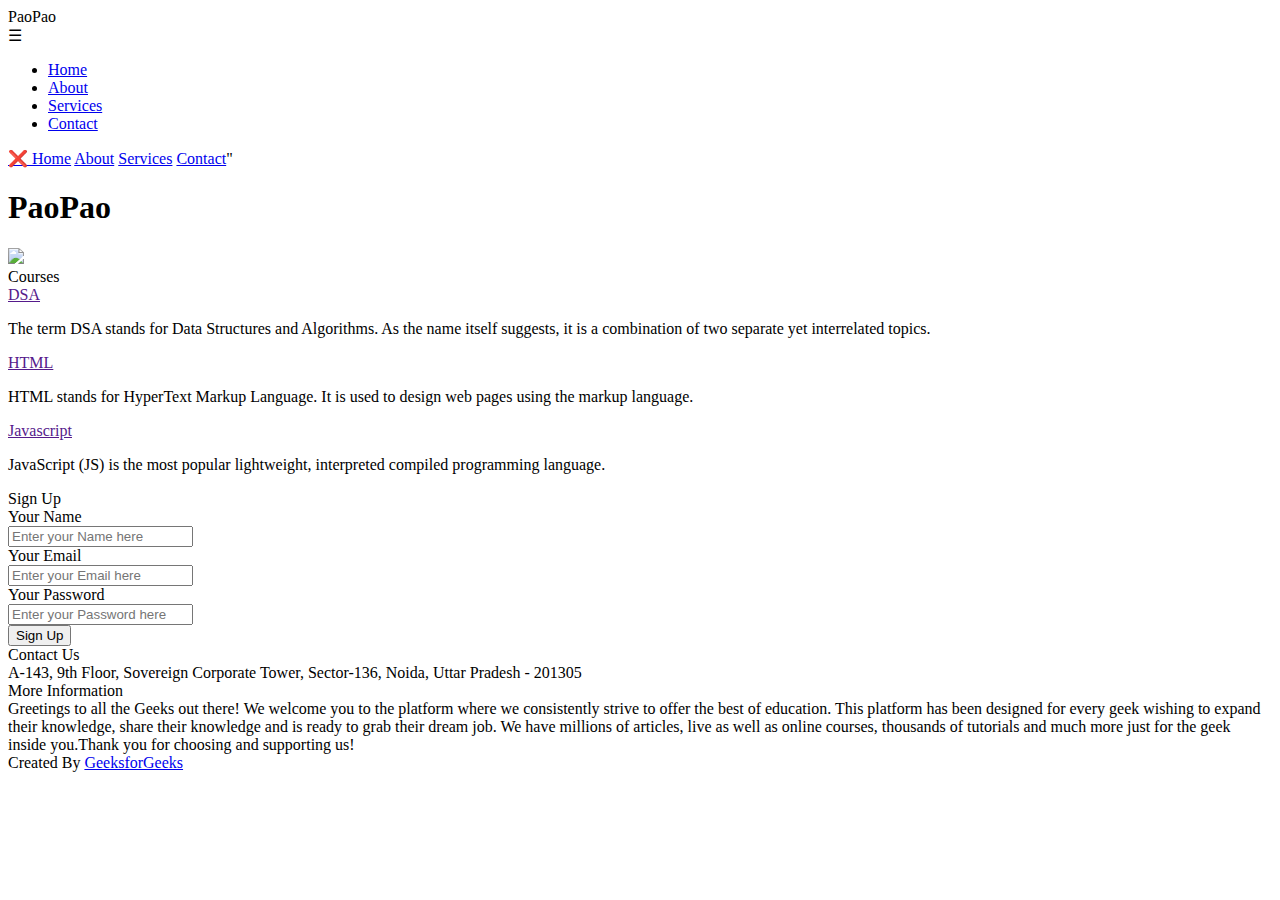
==== Hamburger/index.html @ 635701e7 "added new project" ====
<!DOCTYPE html>
<html lang="en">

<head>
    <meta charset="UTF-8">
    <meta http-equiv="X-UA-Compatible" content="IE=edge">
    <meta name="viewport" content=
        "width=device-width, initial-scale=1.0">
    <link rel="stylesheet" href="index.css">
    <title>PaoPao</title>
</head>

<body>
    <nav>
        <div class="heading">PaoPao</div>
        <span class="sideMenuButton" 
            onclick="openNavbar()">
            &#9776
        </span>

        <div class="navbar">
            <ul>
                <li><a href="#Home">Home</a></li>
                <li><a href="#">About</a></li>
                <li><a href="#">Services</a></li>
                <li><a href="#">Contact</a></li>
            </ul>
        </div>
    </nav>

    <!-- Side navigation bar for 
        responsive website -->
    <div class="sideNavigationBar" 
        id="sideNavigationBar">
        <a href="#" class="closeButton" 
            onclick="closeNavbar()">
            &#x274C
        </a>
        <a href="#">Home</a>
        <a href="#">About</a>
        <a href="#">Services</a>
        <a href="#">Contact</a>"
    </div>

    <!-- Content -->
    <div class="line" id="Home">
        <div class="side1">
            <h1>PaoPao</h1>
        </div>
        <div class="side2">
            <img src=
"cat.JFIF"
                width="500">
        </div>
    </div>

    <section class="about" id="My Projects">
        <div class="content">
            <div class="title">
                <span>Courses</span>
            </div>
            <div class="boxes">
                <div class="box">
                    <div class="topic">
                        <a href="" target="_blank">
                            DSA
                        </a>
                    </div>
                    <p>
                        The term DSA stands for Data 
                        Structures and Algorithms. As 
                        the name itself suggests, it 
                        is a combination of two 
                        separate yet interrelated 
                        topics.
                    </p>
                </div>
                <div class="box">

                    <div class="topic">
                        <a href="" target="_blank">
                            HTML
                        </a>
                    </div>
                    <p>
                        HTML stands for HyperText 
                        Markup Language. It is used 
                        to design web pages using 
                        the markup language.
                    </p>
                </div>

                <div class="box">
                    <div class="topic">
                        <a href="" target="_blank">
                            Javascript
                        </a>
                    </div>
                    <p>
                        JavaScript (JS) is the most 
                        popular lightweight, interpreted 
                        compiled programming language.
                    </p>
                </div>
            </div>
        </div>
    </section>

    <section class="contact" id="contact">
        <div class="content">
            <div class="title"><span>Sign Up</span></div>
            <div class="contactMenu">
                <div class="input1">
                    <div class="label1">Your Name</div>
                    <div class="input2">
                        <input type="text" 
                            placeholder="Enter your Name here">
                    </div>
                    <div class="label1">
                        <label>Your Email</label>
                    </div>
                    <div class="input2">
                        <input type="text" 
                            placeholder="Enter your Email here">
                    </div>
                    <div class="label1">
                        <label>Your Password</label>
                    </div>
                    <div class="input2">
                        <input type="text" 
                            placeholder="Enter your Password here">
                    </div>
                    <div class="button">
                        <button>Sign Up</button>
                    </div>
                </div>
                <div class="input3">
                    <div class="rightside1">
                        <div class="title1">
                            <span>
                                Contact Us
                            </span>
                        </div>
                        <div class="content1">
                            A-143, 9th Floor, Sovereign 
                            Corporate Tower, Sector-136, 
                            Noida, Uttar Pradesh - 201305
                        </div>
                        <div class="title1">
                            <span>More Information</span>
                        </div>
                        <div class="content1">
                            Greetings to all the Geeks out there!
                            We welcome you to the platform where we
                            consistently strive to offer the best 
                            of education. This platform has been 
                            designed for every geek wishing to 
                            expand their knowledge, share their 
                            knowledge and is ready to grab their 
                            dream job. We have millions of articles,
                            live as well as online courses, thousands 
                            of tutorials and much more just for the 
                            geek inside you.Thank you for choosing 
                            and supporting us!
                        </div>
                    </div>
                </div>
            </div>
        </div>
    </section>
    <!-- Footer section -->
    <footer>
        <div class="footer">
            <span>
                Created By
                <a href="https://www.geeksforgeeks.org/" 
                    target="_blank">
                    GeeksforGeeks
                </a>
            </span>
        </div>
    </footer>
    <script src="index.js"></script>
</body>

</html>
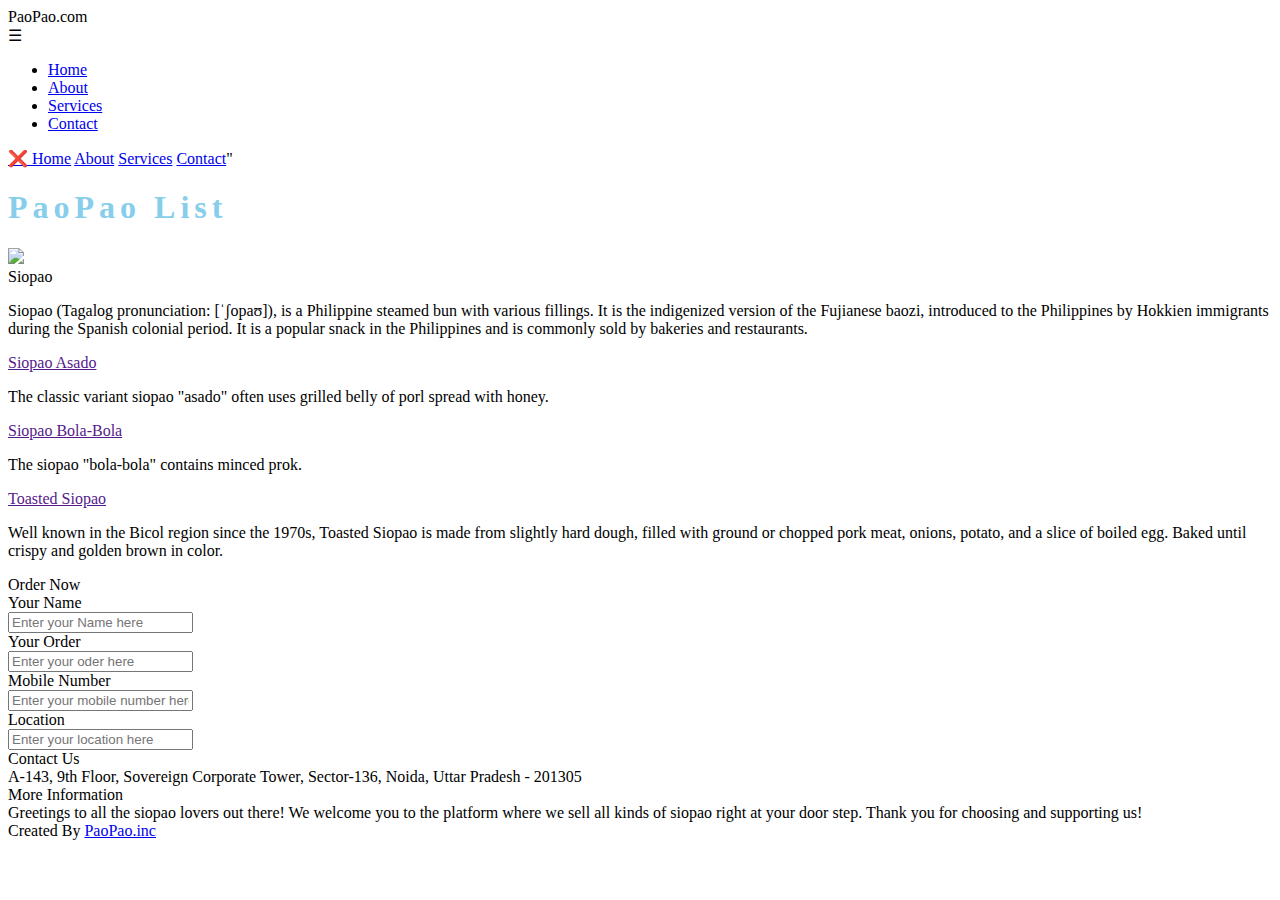
==== commit bd776aa7: "added new features" ====
--- a/Hamburger/index.html
+++ b/Hamburger/index.html
@@ -7,12 +7,24 @@
     <meta name="viewport" content=
         "width=device-width, initial-scale=1.0">
     <link rel="stylesheet" href="index.css">
-    <title>PaoPao</title>
+    <title>PaoPao.com</title>
+<style>
+h1 {
+    color:skyblue;
+    font-family:Arial, Helvetica, sans-serif;
+    font-size: 50;
+}
+        body {font-family: "Times New Roman", Georgia, Serif;}
+        h1, h2, h3, h4, h5, h6 {
+          font-family: "Playfair Display";
+          letter-spacing: 5px;
+        }
+</style>
 </head>
 
 <body>
     <nav>
-        <div class="heading">PaoPao</div>
+        <div class="heading">PaoPao.com</div>
         <span class="sideMenuButton" 
             onclick="openNavbar()">
             &#9776
@@ -28,8 +40,6 @@
         </div>
     </nav>
 
-    <!-- Side navigation bar for 
-        responsive website -->
     <div class="sideNavigationBar" 
         id="sideNavigationBar">
         <a href="#" class="closeButton" 
@@ -45,7 +55,7 @@
     <!-- Content -->
     <div class="line" id="Home">
         <div class="side1">
-            <h1>PaoPao</h1>
+            <h1>PaoPao List</h1>
         </div>
         <div class="side2">
             <img src=
@@ -57,49 +67,42 @@
     <section class="about" id="My Projects">
         <div class="content">
             <div class="title">
-                <span>Courses</span>
+                <span>Siopao</span>
+                <p>
+                    Siopao (Tagalog pronunciation: [ˈʃopaʊ]), is a Philippine steamed bun with various fillings. It is the indigenized version of the Fujianese baozi, introduced to the Philippines by Hokkien immigrants during the Spanish colonial period. It is a popular snack in the Philippines and is commonly sold by bakeries and restaurants. 
+                </p>
             </div>
             <div class="boxes">
                 <div class="box">
                     <div class="topic">
                         <a href="" target="_blank">
-                            DSA
+                            Siopao Asado
                         </a>
                     </div>
                     <p>
-                        The term DSA stands for Data 
-                        Structures and Algorithms. As 
-                        the name itself suggests, it 
-                        is a combination of two 
-                        separate yet interrelated 
-                        topics.
+                        The classic variant siopao "asado" often uses grilled belly of porl spread with honey.
                     </p>
                 </div>
                 <div class="box">
 
                     <div class="topic">
                         <a href="" target="_blank">
-                            HTML
+                            Siopao Bola-Bola
                         </a>
                     </div>
                     <p>
-                        HTML stands for HyperText 
-                        Markup Language. It is used 
-                        to design web pages using 
-                        the markup language.
+                        The siopao "bola-bola" contains minced prok.
                     </p>
                 </div>
 
                 <div class="box">
                     <div class="topic">
                         <a href="" target="_blank">
-                            Javascript
+                            Toasted Siopao
                         </a>
                     </div>
                     <p>
-                        JavaScript (JS) is the most 
-                        popular lightweight, interpreted 
-                        compiled programming language.
+                        Well known in the Bicol region since the 1970s, Toasted Siopao is made from slightly hard dough, filled with ground or chopped pork meat, onions, potato, and a slice of boiled egg. Baked until crispy and golden brown in color.
                     </p>
                 </div>
             </div>
@@ -108,7 +111,7 @@
 
     <section class="contact" id="contact">
         <div class="content">
-            <div class="title"><span>Sign Up</span></div>
+            <div class="title"><span>Order Now</span></div>
             <div class="contactMenu">
                 <div class="input1">
                     <div class="label1">Your Name</div>
@@ -117,21 +120,25 @@
                             placeholder="Enter your Name here">
                     </div>
                     <div class="label1">
-                        <label>Your Email</label>
+                        <label>Your Order</label>
                     </div>
                     <div class="input2">
                         <input type="text" 
-                            placeholder="Enter your Email here">
+                            placeholder="Enter your oder here">
                     </div>
                     <div class="label1">
-                        <label>Your Password</label>
+                        <label>Mobile Number</label>
                     </div>
                     <div class="input2">
                         <input type="text" 
-                            placeholder="Enter your Password here">
+                            placeholder="Enter your mobile number here">
                     </div>
-                    <div class="button">
-                        <button>Sign Up</button>
+                    <div class="label1">
+                        <label>Location</label>
+                    </div>
+                    <div>
+                        <input type="text"
+                            placeholder="Enter your location here">
                     </div>
                 </div>
                 <div class="input3">
@@ -150,18 +157,10 @@
                             <span>More Information</span>
                         </div>
                         <div class="content1">
-                            Greetings to all the Geeks out there!
+                            Greetings to all the siopao lovers out there!
                             We welcome you to the platform where we
-                            consistently strive to offer the best 
-                            of education. This platform has been 
-                            designed for every geek wishing to 
-                            expand their knowledge, share their 
-                            knowledge and is ready to grab their 
-                            dream job. We have millions of articles,
-                            live as well as online courses, thousands 
-                            of tutorials and much more just for the 
-                            geek inside you.Thank you for choosing 
-                            and supporting us!
+                            sell all kinds of siopao right at your door step. 
+                            Thank you for choosing and supporting us!
                         </div>
                     </div>
                 </div>
@@ -173,9 +172,9 @@
         <div class="footer">
             <span>
                 Created By
-                <a href="https://www.geeksforgeeks.org/" 
+                <a href="https://www.paopao.org/" 
                     target="_blank">
-                    GeeksforGeeks
+                    PaoPao.inc
                 </a>
             </span>
         </div>
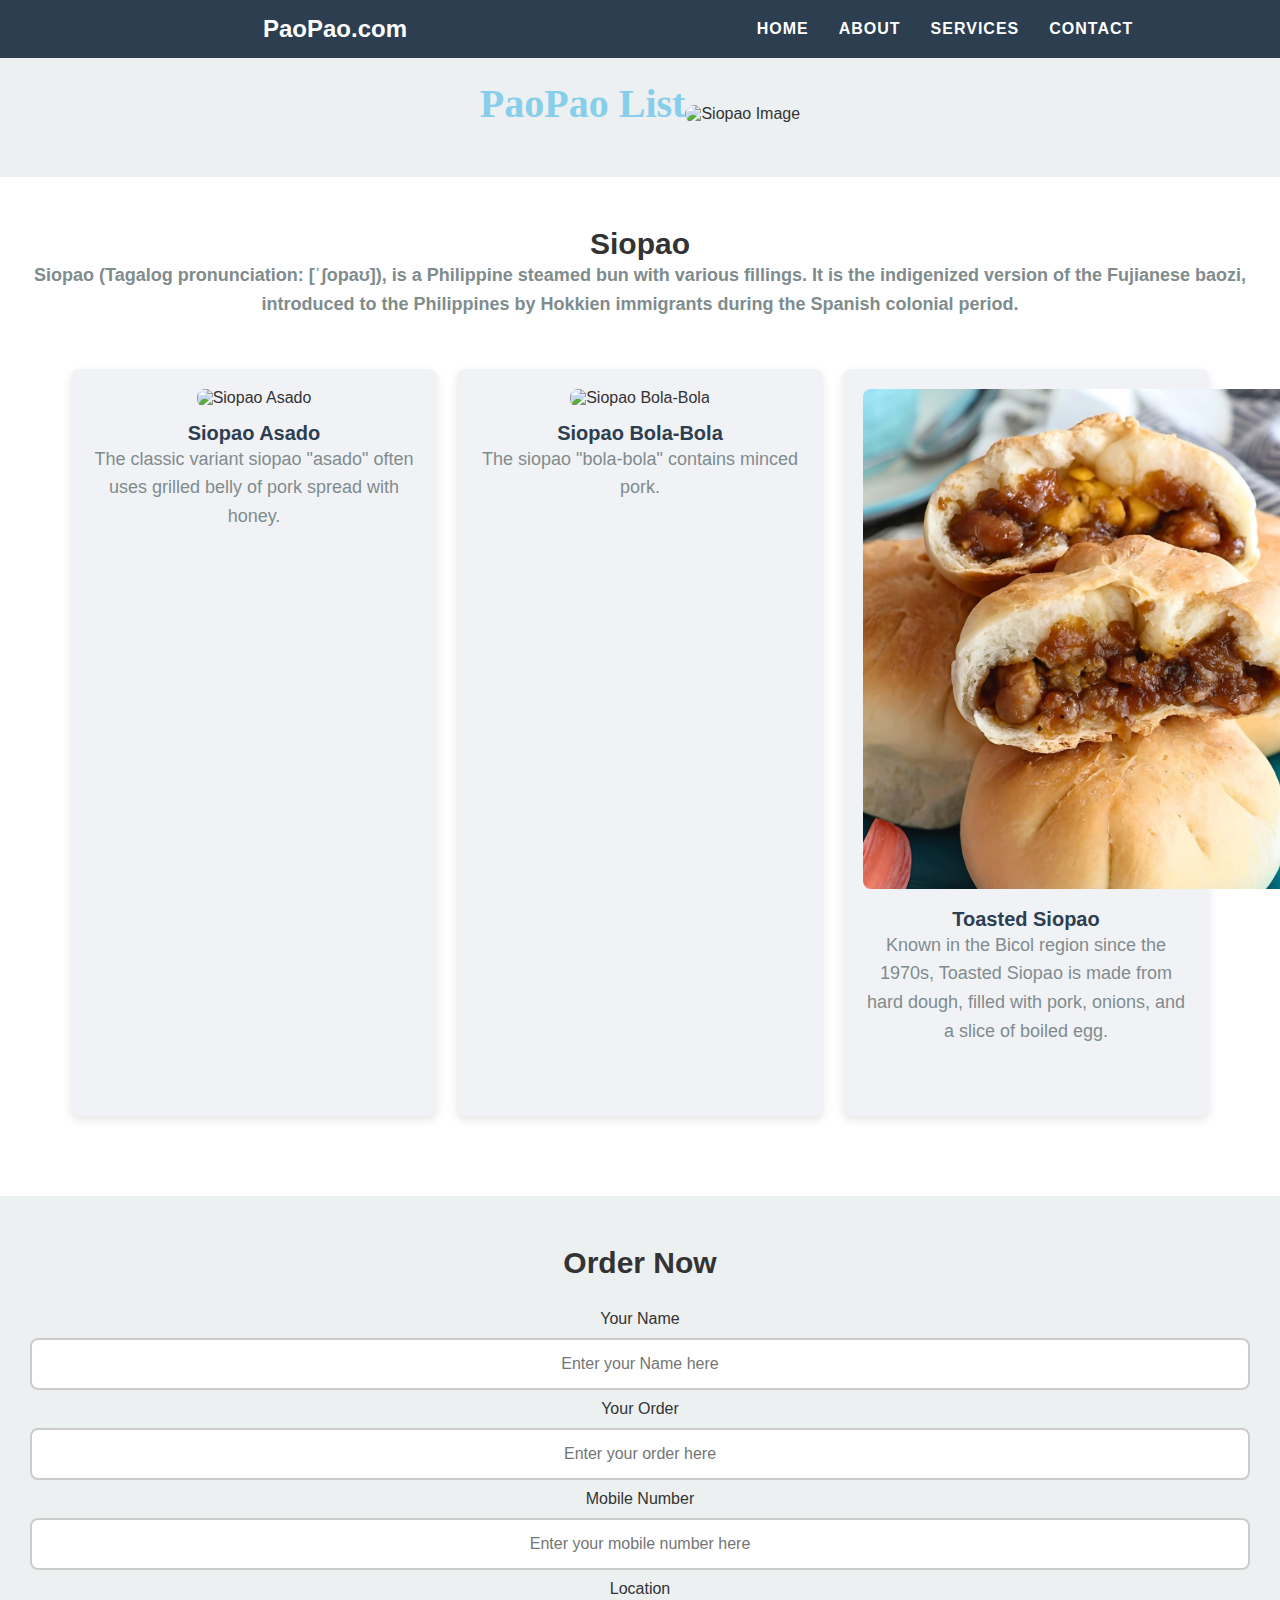
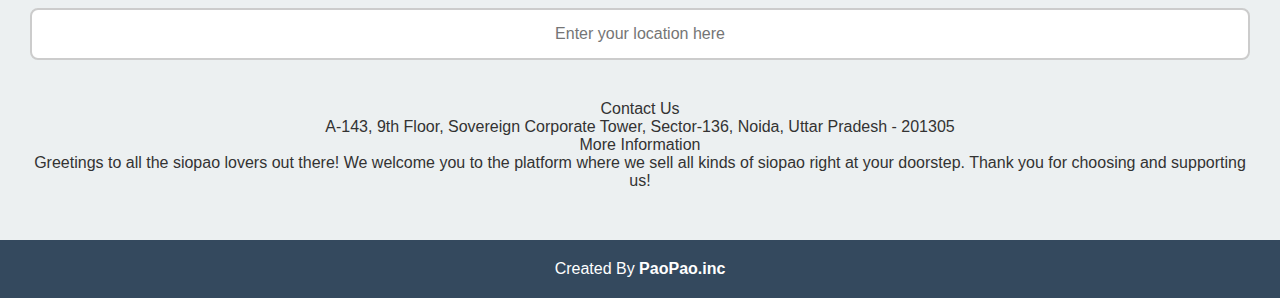
==== commit 699d6222: "edited many features and added new pictures" ====
--- a/Hamburger/index.html
+++ b/Hamburger/index.html
@@ -4,52 +4,31 @@
 <head>
     <meta charset="UTF-8">
     <meta http-equiv="X-UA-Compatible" content="IE=edge">
-    <meta name="viewport" content=
-        "width=device-width, initial-scale=1.0">
-    <link rel="stylesheet" href="index.css">
+    <meta name="viewport" content="width=device-width, initial-scale=1.0">
+    <link rel="stylesheet" href="styles.css">
     <title>PaoPao.com</title>
-<style>
-h1 {
-    color:skyblue;
-    font-family:Arial, Helvetica, sans-serif;
-    font-size: 50;
-}
-        body {font-family: "Times New Roman", Georgia, Serif;}
-        h1, h2, h3, h4, h5, h6 {
-          font-family: "Playfair Display";
-          letter-spacing: 5px;
-        }
-</style>
 </head>
 
 <body>
     <nav>
         <div class="heading">PaoPao.com</div>
-        <span class="sideMenuButton" 
-            onclick="openNavbar()">
-            &#9776
-        </span>
-
+        <span class="sideMenuButton" onclick="openNavbar()">&#9776;</span>
         <div class="navbar">
             <ul>
                 <li><a href="#Home">Home</a></li>
-                <li><a href="#">About</a></li>
-                <li><a href="#">Services</a></li>
-                <li><a href="#">Contact</a></li>
+                <li><a href="about.html">About</a></li>
+                <li><a href="service.html">Services</a></li>
+                <li><a href="contact.html">Contact</a></li>
             </ul>
         </div>
     </nav>
 
-    <div class="sideNavigationBar" 
-        id="sideNavigationBar">
-        <a href="#" class="closeButton" 
-            onclick="closeNavbar()">
-            &#x274C
-        </a>
-        <a href="#">Home</a>
-        <a href="#">About</a>
-        <a href="#">Services</a>
-        <a href="#">Contact</a>"
+    <div class="sideNavigationBar" id="sideNavigationBar">
+        <a href="#" class="closeButton" onclick="closeNavbar()">&#x274C;</a>
+        <a href="index.html">Home</a>
+        <a href="about.html">About</a>
+        <a href="service.html">Services</a>
+        <a href="contact.html">Contact</a>
     </div>
 
     <!-- Content -->
@@ -58,9 +37,7 @@
             <h1>PaoPao List</h1>
         </div>
         <div class="side2">
-            <img src=
-"cat.JFIF"
-                width="500">
+            <img src="cat.JFIF" alt="Siopao Image" width="500">
         </div>
     </div>
 
@@ -69,45 +46,41 @@
             <div class="title">
                 <span>Siopao</span>
                 <p>
-                    Siopao (Tagalog pronunciation: [ˈʃopaʊ]), is a Philippine steamed bun with various fillings. It is the indigenized version of the Fujianese baozi, introduced to the Philippines by Hokkien immigrants during the Spanish colonial period. It is a popular snack in the Philippines and is commonly sold by bakeries and restaurants. 
+                    Siopao (Tagalog pronunciation: [ˈʃopaʊ]), is a Philippine steamed bun with various fillings. It is the indigenized version of the Fujianese baozi, introduced to the Philippines by Hokkien immigrants during the Spanish colonial period.
                 </p>
             </div>
             <div class="boxes">
                 <div class="box">
+                    <div class="image">
+                        <img src="asado.WEBP" alt="Siopao Asado">
+                    </div>
                     <div class="topic">
-                        <a href="" target="_blank">
-                            Siopao Asado
-                        </a>
+                        <a href="" target="_blank">Siopao Asado</a>
                     </div>
-                    <p>
-                        The classic variant siopao "asado" often uses grilled belly of porl spread with honey.
-                    </p>
+                    <p>The classic variant siopao "asado" often uses grilled belly of pork spread with honey.</p>
                 </div>
                 <div class="box">
-
+                    <div class="image">
+                        <img src="bola-bola.WEBP" alt="Siopao Bola-Bola">
+                    </div>
                     <div class="topic">
-                        <a href="" target="_blank">
-                            Siopao Bola-Bola
-                        </a>
+                        <a href="" target="_blank">Siopao Bola-Bola</a>
                     </div>
-                    <p>
-                        The siopao "bola-bola" contains minced prok.
-                    </p>
+                    <p>The siopao "bola-bola" contains minced pork.</p>
                 </div>
-
                 <div class="box">
+                    <div class="image">
+                        <img src="toasted.jpg" alt="Toasted Siopao">
+                    </div>
                     <div class="topic">
-                        <a href="" target="_blank">
-                            Toasted Siopao
-                        </a>
+                        <a href="" target="_blank">Toasted Siopao</a>
                     </div>
-                    <p>
-                        Well known in the Bicol region since the 1970s, Toasted Siopao is made from slightly hard dough, filled with ground or chopped pork meat, onions, potato, and a slice of boiled egg. Baked until crispy and golden brown in color.
-                    </p>
+                    <p>Known in the Bicol region since the 1970s, Toasted Siopao is made from hard dough, filled with pork, onions, and a slice of boiled egg.</p>
                 </div>
             </div>
         </div>
     </section>
+    
 
     <section class="contact" id="contact">
         <div class="content">
@@ -116,70 +89,49 @@
                 <div class="input1">
                     <div class="label1">Your Name</div>
                     <div class="input2">
-                        <input type="text" 
-                            placeholder="Enter your Name here">
+                        <input type="text" placeholder="Enter your Name here">
                     </div>
-                    <div class="label1">
-                        <label>Your Order</label>
+                    <div class="label1">Your Order</div>
+                    <div class="input2">
+                        <input type="text" placeholder="Enter your order here">
                     </div>
+                    <div class="label1">Mobile Number</div>
                     <div class="input2">
-                        <input type="text" 
-                            placeholder="Enter your oder here">
+                        <input type="text" placeholder="Enter your mobile number here">
                     </div>
-                    <div class="label1">
-                        <label>Mobile Number</label>
-                    </div>
+                    <div class="label1">Location</div>
                     <div class="input2">
-                        <input type="text" 
-                            placeholder="Enter your mobile number here">
-                    </div>
-                    <div class="label1">
-                        <label>Location</label>
-                    </div>
-                    <div>
-                        <input type="text"
-                            placeholder="Enter your location here">
+                        <input type="text" placeholder="Enter your location here">
                     </div>
                 </div>
                 <div class="input3">
                     <div class="rightside1">
                         <div class="title1">
-                            <span>
-                                Contact Us
-                            </span>
+                            <span>Contact Us</span>
                         </div>
                         <div class="content1">
-                            A-143, 9th Floor, Sovereign 
-                            Corporate Tower, Sector-136, 
-                            Noida, Uttar Pradesh - 201305
+                            A-143, 9th Floor, Sovereign Corporate Tower, Sector-136, Noida, Uttar Pradesh - 201305
                         </div>
                         <div class="title1">
                             <span>More Information</span>
                         </div>
                         <div class="content1">
-                            Greetings to all the siopao lovers out there!
-                            We welcome you to the platform where we
-                            sell all kinds of siopao right at your door step. 
-                            Thank you for choosing and supporting us!
+                            Greetings to all the siopao lovers out there! We welcome you to the platform where we sell all kinds of siopao right at your doorstep. Thank you for choosing and supporting us!
                         </div>
                     </div>
                 </div>
             </div>
         </div>
     </section>
+
     <!-- Footer section -->
     <footer>
         <div class="footer">
-            <span>
-                Created By
-                <a href="https://www.paopao.org/" 
-                    target="_blank">
-                    PaoPao.inc
-                </a>
-            </span>
+            <span>Created By <a href="https://www.paopao.org/" target="_blank">PaoPao.inc</a></span>
         </div>
     </footer>
+
     <script src="index.js"></script>
 </body>
 
-</html>+</html>
--- a/Hamburger/styles.css
+++ b/Hamburger/styles.css
@@ -0,0 +1,413 @@
+/* Reset some default styles */
+* {
+    margin: 0;
+    padding: 0;
+    box-sizing: border-box;
+    font-family: "Arial", sans-serif;
+}
+
+body {
+    background-color: #f4f6f9;
+    font-size: 16px;
+    color: #333;
+}
+
+/* Center all text inside h1 tags */
+h1 {
+    color: skyblue;
+    font-family: "Playfair Display", serif;
+    font-size: 50px;
+    text-align: center;
+    margin-bottom: 20px;
+}
+
+/* Navigation Bar */
+nav {
+    display: flex;
+    justify-content: space-between;
+    align-items: center;
+    padding: 15px 30px;
+    background-color: #2c3e50;
+    color: #fff;
+    position: fixed;
+    width: 100%;
+    top: 0;
+    z-index: 1000;
+}
+
+.heading {
+    font-size: 24px;
+    font-weight: bold;
+    text-align: center; /* Center text in the heading */
+    flex: 1;
+}
+
+.sideMenuButton {
+    font-size: 30px;
+    cursor: pointer;
+    display: none;
+}
+
+.navbar {
+    display: flex;
+    justify-content: space-around;
+    flex: 1;
+}
+
+.navbar ul {
+    display: flex;
+    list-style: none;
+    justify-content: center; /* Center the navbar items */
+}
+
+.navbar ul li {
+    margin: 0 15px;
+}
+
+.navbar ul li a {
+    color: #fff;
+    text-decoration: none;
+    font-weight: 600;
+    text-transform: uppercase;
+    letter-spacing: 1px;
+}
+
+/* Side Navigation for Mobile */
+.sideNavigationBar {
+    position: fixed;
+    top: 0;
+    right: -250px;
+    width: 250px;
+    height: 100%;
+    background-color: #34495e;
+    transition: 0.3s;
+    padding-top: 50px;
+}
+
+.sideNavigationBar a {
+    padding: 10px 15px;
+    text-decoration: none;
+    font-size: 22px;
+    color: #fff;
+    display: block;
+    transition: 0.3s;
+}
+
+.sideNavigationBar a:hover {
+    background-color: #2ecc71;
+}
+
+.sideNavigationBar .closeButton {
+    font-size: 36px;
+    position: absolute;
+    top: 15px;
+    left: 15px;
+    color: #fff;
+    cursor: pointer;
+}
+
+/* Content Section */
+.line {
+    display: flex;
+    justify-content: center;
+    padding: 80px 30px 30px;
+    align-items: center;
+    background-color: #ecf0f1;
+    flex-wrap: wrap;
+    text-align: center; /* Center content inside line */
+}
+
+.line .side1 h1 {
+    font-size: 40px;
+    font-family: "Playfair Display", serif;
+    text-align: center;
+}
+
+.line .side2 img {
+    max-width: 100%;
+    height: auto;
+    border-radius: 10px;
+}
+
+/* About Section */
+.about {
+    padding: 50px 30px;
+    background-color: #fff;
+    text-align: center; /* Center text in about section */
+}
+
+.about .title {
+    font-size: 30px;
+    font-weight: 600;
+    margin-bottom: 30px;
+}
+
+.about p {
+    font-size: 18px;
+    color: #7f8c8d;
+    line-height: 1.6;
+    margin-bottom: 50px;
+}
+
+.boxes {
+    display: flex;
+    justify-content: center;
+    gap: 20px;
+    flex-wrap: wrap;
+}
+
+.box {
+    background-color: #f1f2f6;
+    padding: 20px;
+    width: 30%;
+    border-radius: 8px;
+    box-shadow: 0 4px 10px rgba(0, 0, 0, 0.1);
+    transition: 0.3s;
+    text-align: center; /* Center text inside box */
+}
+
+.box:hover {
+    transform: translateY(-5px);
+    box-shadow: 0 6px 15px rgba(0, 0, 0, 0.15);
+}
+
+.topic a {
+    font-size: 20px;
+    color: #2c3e50;
+    font-weight: 600;
+    text-decoration: none;
+    transition: color 0.3s;
+}
+
+.topic a:hover {
+    color: #3498db;
+}
+
+/* Contact Section */
+.contact {
+    background-color: #ecf0f1;
+    padding: 50px 30px;
+    text-align: center; /* Center text in contact section */
+}
+
+.contact .title {
+    font-size: 30px;
+    margin-bottom: 30px;
+    font-weight: 600;
+}
+
+.contactMenu {
+    display: flex;
+    gap: 30px;
+    justify-content: center;
+    flex-wrap: wrap;
+}
+
+.input1 {
+    flex: 1;
+    text-align: center; /* Center content in input1 */
+}
+
+.input2 input {
+    width: 100%;
+    padding: 15px;
+    margin: 10px 0;
+    font-size: 16px;
+    border: 2px solid #ccc;
+    border-radius: 8px;
+    transition: border-color 0.3s;
+    text-align: center; /* Center text in input fields */
+}
+
+.input2 input:focus {
+    border-color: #3498db;
+    outline: none;
+}
+
+/* Footer */
+footer {
+    background-color: #34495e;
+    padding: 20px;
+    text-align: center;
+    color: #fff;
+}
+
+footer a {
+    color: #fff;
+    text-decoration: none;
+    font-weight: bold;
+}
+
+/* Responsive Design */
+@media (max-width: 768px) {
+    .navbar {
+        display: none;
+    }
+
+    .sideMenuButton {
+        display: block;
+        color: #fff;
+        cursor: pointer;
+    }
+
+    .sideNavigationBar {
+        right: 0;
+    }
+
+    .line {
+        flex-direction: column;
+        text-align: center; /* Center content on smaller screens */
+    }
+
+    .boxes {
+        flex-direction: column;
+        justify-content: center;
+    }
+
+    .box {
+        width: 80%; /* Ensure the boxes are centered and have more space */
+    }
+}
+/* Box styling */
+.box {
+    background-color: #f1f2f6;
+    padding: 20px;
+    width: 30%;
+    border-radius: 8px;
+    box-shadow: 0 4px 10px rgba(0, 0, 0, 0.1);
+    transition: 0.3s;
+    text-align: center; /* Center text inside box */
+    margin-bottom: 30px; /* Adds space between boxes */
+}
+
+.box:hover {
+    transform: translateY(-5px);
+    box-shadow: 0 6px 15px rgba(0, 0, 0, 0.15);
+}
+
+/* Box styling */
+.box {
+    background-color: #f1f2f6;
+    padding: 20px;
+    width: 30%;
+    border-radius: 8px;
+    box-shadow: 0 4px 10px rgba(0, 0, 0, 0.1);
+    transition: 0.3s;
+    text-align: center; /* Center text inside box */
+    margin-bottom: 30px; /* Adds space between boxes */
+}
+
+.box:hover {
+    transform: translateY(-5px);
+    box-shadow: 0 6px 15px rgba(0, 0, 0, 0.15);
+}
+
+/* Image within each box with fixed 500x500px size */
+.box .image img {
+    width: 500px;
+    height: 500px;
+    border-radius: 8px;
+    margin-bottom: 15px; /* Adds space below the image */
+    object-fit: cover; /* Ensures the image covers the space without distortion */
+}
+
+/* Topic styling for each box */
+.topic a {
+    font-size: 20px;
+    color: #2c3e50;
+    font-weight: 600;
+    text-decoration: none;
+    transition: color 0.3s;
+}
+
+.topic a:hover {
+    color: #3498db;
+}
+
+/* Ensures the layout adjusts nicely */
+.boxes {
+    display: flex;
+    justify-content: center;
+    gap: 20px;
+    flex-wrap: wrap;
+}
+
+@media (max-width: 768px) {
+    .box {
+        width: 100%; /* Stacks the boxes in a column on smaller screens */
+    }
+}
+
+/* General Styling for Services Section */
+.services {
+    padding: 50px 20px;
+    background-color: #f4f4f4;
+    text-align: center;
+}
+
+.services h1 {
+    font-size: 36px;
+    margin-bottom: 20px;
+    color: #3498db;
+}
+
+.services p {
+    font-size: 18px;
+    color: #555;
+    margin-bottom: 30px;
+}
+
+/* Container for the services boxes */
+.services-list {
+    display: flex;
+    justify-content: center;
+    gap: 30px;
+    flex-wrap: wrap;
+}
+
+/* Individual Service Box Styling */
+.service-box {
+    background-color: #fff;
+    padding: 20px;
+    width: 300px;
+    border-radius: 8px;
+    box-shadow: 0 4px 8px rgba(0, 0, 0, 0.1);
+    text-align: center;
+    transition: transform 0.3s;
+}
+
+.service-box:hover {
+    transform: translateY(-5px);
+    box-shadow: 0 6px 12px rgba(0, 0, 0, 0.15);
+}
+
+.service-box h2 {
+    font-size: 24px;
+    color: #2c3e50;
+    margin-bottom: 15px;
+}
+
+.service-box p {
+    font-size: 16px;
+    color: #777;
+}
+
+/* Image Styling */
+.service-box .image img {
+    width: 100%;
+    height: 200px;
+    border-radius: 8px;
+    object-fit: cover; /* Ensures images fit in the container without distortion */
+    margin-bottom: 15px; /* Adds space below the image */
+}
+
+/* Responsiveness */
+@media (max-width: 768px) {
+    .services-list {
+        flex-direction: column;
+        align-items: center;
+    }
+
+    .service-box {
+        width: 80%;
+        mar
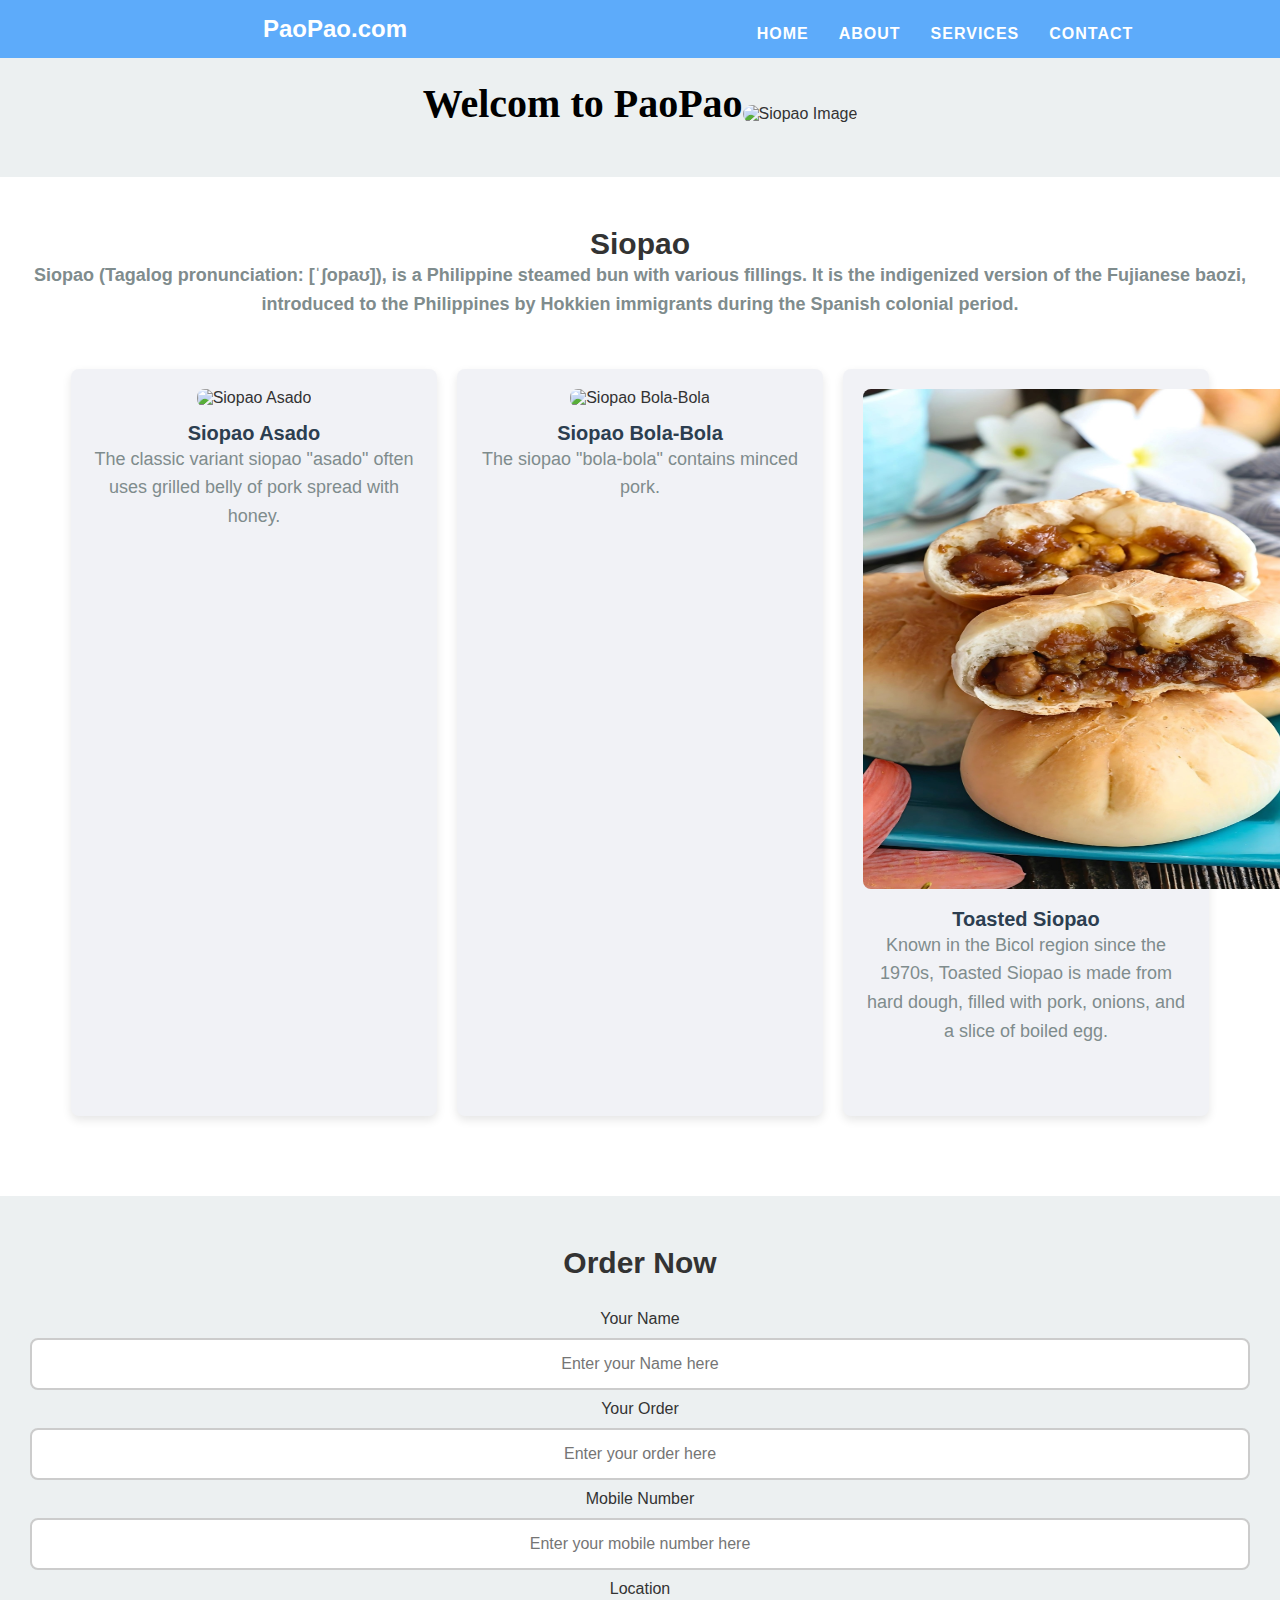
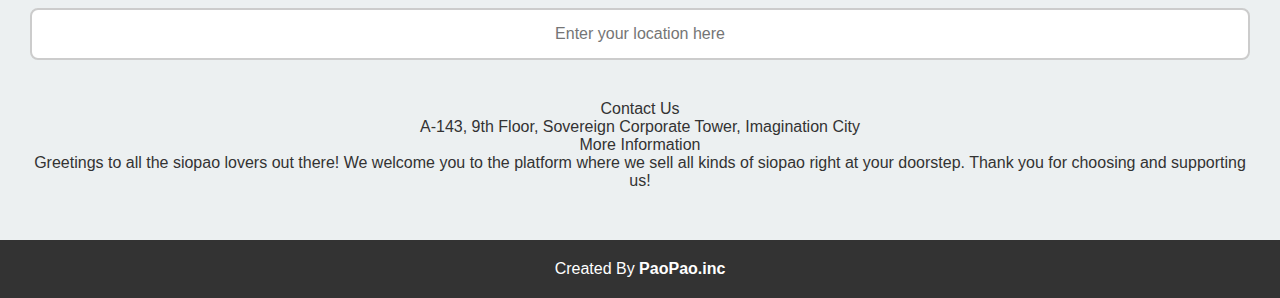
==== commit 9b9caff3: "Plus 50" ====
--- a/Hamburger/index.html
+++ b/Hamburger/index.html
@@ -34,10 +34,10 @@
     <!-- Content -->
     <div class="line" id="Home">
         <div class="side1">
-            <h1>PaoPao List</h1>
+            <h1>Welcom to PaoPao</h1>
         </div>
         <div class="side2">
-            <img src="cat.JFIF" alt="Siopao Image" width="500">
+            <img src="cat.JFIF" alt="Siopao Image" width="900">
         </div>
     </div>
 
@@ -110,7 +110,7 @@
                             <span>Contact Us</span>
                         </div>
                         <div class="content1">
-                            A-143, 9th Floor, Sovereign Corporate Tower, Sector-136, Noida, Uttar Pradesh - 201305
+                            A-143, 9th Floor, Sovereign Corporate Tower, Imagination City
                         </div>
                         <div class="title1">
                             <span>More Information</span>
--- a/Hamburger/styles.css
+++ b/Hamburger/styles.css
@@ -1,4 +1,4 @@
-/* Reset some default styles */
+
 * {
     margin: 0;
     padding: 0;
@@ -7,28 +7,28 @@
 }
 
 body {
-    background-color: #f4f6f9;
+    background-color: #579afd;
     font-size: 16px;
-    color: #333;
-}
-
-/* Center all text inside h1 tags */
+    color: #030303;
+}
+
+
 h1 {
-    color: skyblue;
+    color: rgb(0, 0, 0);
     font-family: "Playfair Display", serif;
     font-size: 50px;
     text-align: center;
     margin-bottom: 20px;
 }
 
-/* Navigation Bar */
+
 nav {
     display: flex;
     justify-content: space-between;
     align-items: center;
     padding: 15px 30px;
-    background-color: #2c3e50;
-    color: #fff;
+    background-color: #5dabfa;
+    color: #ffffff;
     position: fixed;
     width: 100%;
     top: 0;
@@ -38,7 +38,7 @@
 .heading {
     font-size: 24px;
     font-weight: bold;
-    text-align: center; /* Center text in the heading */
+    text-align: center; 
     flex: 1;
 }
 
@@ -57,7 +57,7 @@
 .navbar ul {
     display: flex;
     list-style: none;
-    justify-content: center; /* Center the navbar items */
+    justify-content: center; 
 }
 
 .navbar ul li {
@@ -72,7 +72,7 @@
     letter-spacing: 1px;
 }
 
-/* Side Navigation for Mobile */
+
 .sideNavigationBar {
     position: fixed;
     top: 0;
@@ -106,7 +106,7 @@
     cursor: pointer;
 }
 
-/* Content Section */
+
 .line {
     display: flex;
     justify-content: center;
@@ -114,7 +114,7 @@
     align-items: center;
     background-color: #ecf0f1;
     flex-wrap: wrap;
-    text-align: center; /* Center content inside line */
+    text-align: center; 
 }
 
 .line .side1 h1 {
@@ -129,11 +129,11 @@
     border-radius: 10px;
 }
 
-/* About Section */
+
 .about {
     padding: 50px 30px;
     background-color: #fff;
-    text-align: center; /* Center text in about section */
+    text-align: center; 
 }
 
 .about .title {
@@ -157,13 +157,13 @@
 }
 
 .box {
-    background-color: #f1f2f6;
+    background-color: #8fa5ff;
     padding: 20px;
     width: 30%;
     border-radius: 8px;
     box-shadow: 0 4px 10px rgba(0, 0, 0, 0.1);
     transition: 0.3s;
-    text-align: center; /* Center text inside box */
+    text-align: center; 
 }
 
 .box:hover {
@@ -180,14 +180,14 @@
 }
 
 .topic a:hover {
-    color: #3498db;
-}
-
-/* Contact Section */
+    color: #76c6fc;
+}
+
+
 .contact {
     background-color: #ecf0f1;
     padding: 50px 30px;
-    text-align: center; /* Center text in contact section */
+    text-align: center; 
 }
 
 .contact .title {
@@ -205,7 +205,7 @@
 
 .input1 {
     flex: 1;
-    text-align: center; /* Center content in input1 */
+    text-align: center;
 }
 
 .input2 input {
@@ -216,15 +216,15 @@
     border: 2px solid #ccc;
     border-radius: 8px;
     transition: border-color 0.3s;
-    text-align: center; /* Center text in input fields */
+    text-align: center; 
 }
 
 .input2 input:focus {
-    border-color: #3498db;
+    border-color: #85ceff;
     outline: none;
 }
 
-/* Footer */
+
 footer {
     background-color: #34495e;
     padding: 20px;
@@ -238,7 +238,7 @@
     font-weight: bold;
 }
 
-/* Responsive Design */
+
 @media (max-width: 768px) {
     .navbar {
         display: none;
@@ -256,7 +256,7 @@
 
     .line {
         flex-direction: column;
-        text-align: center; /* Center content on smaller screens */
+        text-align: center; 
     }
 
     .boxes {
@@ -265,10 +265,10 @@
     }
 
     .box {
-        width: 80%; /* Ensure the boxes are centered and have more space */
-    }
-}
-/* Box styling */
+        width: 80%; 
+    }
+}
+
 .box {
     background-color: #f1f2f6;
     padding: 20px;
@@ -276,8 +276,8 @@
     border-radius: 8px;
     box-shadow: 0 4px 10px rgba(0, 0, 0, 0.1);
     transition: 0.3s;
-    text-align: center; /* Center text inside box */
-    margin-bottom: 30px; /* Adds space between boxes */
+    text-align: center; 
+    margin-bottom: 30px; 
 }
 
 .box:hover {
@@ -285,7 +285,7 @@
     box-shadow: 0 6px 15px rgba(0, 0, 0, 0.15);
 }
 
-/* Box styling */
+
 .box {
     background-color: #f1f2f6;
     padding: 20px;
@@ -293,8 +293,8 @@
     border-radius: 8px;
     box-shadow: 0 4px 10px rgba(0, 0, 0, 0.1);
     transition: 0.3s;
-    text-align: center; /* Center text inside box */
-    margin-bottom: 30px; /* Adds space between boxes */
+    text-align: center; 
+    margin-bottom: 30px; 
 }
 
 .box:hover {
@@ -302,16 +302,16 @@
     box-shadow: 0 6px 15px rgba(0, 0, 0, 0.15);
 }
 
-/* Image within each box with fixed 500x500px size */
+
 .box .image img {
     width: 500px;
     height: 500px;
     border-radius: 8px;
-    margin-bottom: 15px; /* Adds space below the image */
-    object-fit: cover; /* Ensures the image covers the space without distortion */
-}
-
-/* Topic styling for each box */
+    margin-bottom: 15px; /
+    object-fit: cover; 
+}
+
+
 .topic a {
     font-size: 20px;
     color: #2c3e50;
@@ -321,10 +321,10 @@
 }
 
 .topic a:hover {
-    color: #3498db;
-}
-
-/* Ensures the layout adjusts nicely */
+    color: #81ccfd;
+}
+
+
 .boxes {
     display: flex;
     justify-content: center;
@@ -334,21 +334,21 @@
 
 @media (max-width: 768px) {
     .box {
-        width: 100%; /* Stacks the boxes in a column on smaller screens */
-    }
-}
-
-/* General Styling for Services Section */
+        width: 100%; 
+    }
+}
+
+
 .services {
     padding: 50px 20px;
-    background-color: #f4f4f4;
+    background-color: #82bff8;
     text-align: center;
 }
 
 .services h1 {
     font-size: 36px;
     margin-bottom: 20px;
-    color: #3498db;
+    color: #000000;
 }
 
 .services p {
@@ -357,7 +357,7 @@
     margin-bottom: 30px;
 }
 
-/* Container for the services boxes */
+
 .services-list {
     display: flex;
     justify-content: center;
@@ -365,7 +365,7 @@
     flex-wrap: wrap;
 }
 
-/* Individual Service Box Styling */
+
 .service-box {
     background-color: #fff;
     padding: 20px;
@@ -392,22 +392,312 @@
     color: #777;
 }
 
-/* Image Styling */
+
 .service-box .image img {
     width: 100%;
     height: 200px;
     border-radius: 8px;
-    object-fit: cover; /* Ensures images fit in the container without distortion */
-    margin-bottom: 15px; /* Adds space below the image */
-}
-
-/* Responsiveness */
+    object-fit: cover; 
+    margin-bottom: 15px; 
+}
+
+
 @media (max-width: 768px) {
     .services-list {
         flex-direction: column;
         align-items: center;
     }
 
-    .service-box {
-        width: 80%;
-        mar
+
+        body {
+            font-family: 'Poppins', sans-serif;
+            margin: 0;
+            padding: 0;
+            background-color: #f9f9f9;
+            color: #333;
+        }
+        
+        nav {
+            display: flex;
+            justify-content: space-between;
+            align-items: center;
+            background: #222;
+            padding: 15px 20px;
+            color: white;
+        }
+        
+        .navbar ul {
+            list-style: none;
+            display: flex;
+            gap: 20px;
+            padding: 0;
+        }
+        
+        .navbar ul li a {
+            color: white;
+            text-decoration: none;
+            font-weight: bold;
+            transition: color 0.3s ease-in-out;
+        }
+        
+        .navbar ul li a:hover {
+            color: #ff9800;
+        }
+    }
+    
+* {
+    margin: 0;
+    padding: 0;
+    box-sizing: border-box;
+}
+
+body {
+    font-family: 'Arial', sans-serif;
+    background-color: #f9f9f9;
+    color: #333;
+}
+
+.container {
+    width: 80%;
+    margin: 0 auto;
+}
+
+header {
+    background-color: #333;
+    padding: 15px 0;
+    color: #fff;
+    text-align: center;
+}
+
+header .logo a {
+    text-decoration: none;
+}
+
+header .logo-img {
+    width: 150px; 
+    height: auto;
+}
+
+nav ul {
+    list-style: none;
+    display: flex;
+    justify-content: center; 
+    margin-top: 10px;
+}
+
+nav ul li {
+    margin-left: 20px;
+}
+
+nav ul li a {
+    color: #fff;
+    text-decoration: none;
+    font-size: 16px;
+}
+
+nav ul li a.active {
+    font-weight: bold;
+}
+
+.menu-toggle {
+    display: none;
+    background: transparent;
+    border: none;
+    font-size: 24px;
+    color: #fff;
+    cursor: pointer;
+}
+
+.contact-section {
+    background-color: #6ca8ec;
+    padding: 40px 0;
+}
+
+.contact-section h1 {
+    text-align: center; 
+    font-size: 36px;
+    margin-bottom: 30px;
+}
+
+.contact-info {
+    display: flex;
+    justify-content: space-around;
+    margin-bottom: 40px;
+}
+
+.contact-item {
+    text-align: center; 
+}
+
+.contact-item h2 {
+    font-size: 24px;
+    margin-bottom: 10px;
+}
+
+.contact-item .contact-icon {
+    width: 50px;  
+    height: auto;
+    margin-bottom: 10px;
+}
+
+.contact-item a {
+    color: #007BFF;
+    text-decoration: none;
+}
+
+
+.contact-form {
+    max-width: 600px;
+    margin: 0 auto;
+    background-color: #f1f1f1;
+    padding: 20px;
+    border-radius: 8px;
+    box-shadow: 0 4px 8px rgba(0, 0, 0, 0.1);
+    text-align: center; 
+}
+
+.contact-form h2 {
+    font-size: 28px;
+    margin-bottom: 20px;
+}
+
+.contact-form label {
+    display: block;
+    font-size: 14px;
+    margin-bottom: 5px;
+}
+
+.contact-form input,
+.contact-form textarea {
+    width: 100%;
+    padding: 10px;
+    margin-bottom: 20px;
+    border: 1px solid #ddd;
+    border-radius: 4px;
+    font-size: 16px;
+}
+
+.contact-form button {
+    width: 100%;
+    padding: 12px;
+    background-color: #007BFF;
+    color: #fff;
+    border: none;
+    font-size: 16px;
+    cursor: pointer;
+    border-radius: 4px;
+}
+
+.contact-form button:hover {
+    background-color: #0056b3;
+}
+
+footer {
+    background-color: #333;
+    color: #fff;
+    padding: 20px 0;
+    text-align: center;
+}
+
+footer p {
+    font-size: 14px;
+}
+
+@media (max-width: 768px) {
+    .contact-info {
+        flex-direction: column;
+        align-items: center;
+    }
+
+    .menu-toggle {
+        display: block;
+    }
+
+    nav ul {
+        display: none;
+        flex-direction: column;
+        align-items: center;
+        margin-top: 20px;
+    }
+
+    nav ul li {
+        margin-bottom: 10px;
+    }
+
+    nav ul li a {
+        font-size: 18px;
+    }
+
+    .container {
+        width: 90%;
+    }
+}
+
+.about-section {
+    padding: 60px 0;
+    background-color: #84bdff;
+}
+
+.about-section h1 {
+    text-align: center;
+    font-size: 36px;
+    margin-bottom: 20px;
+}
+
+.about-section p {
+    text-align: center;
+    font-size: 18px;
+    margin-bottom: 40px;
+}
+
+.about-section h2 {
+    text-align: center;      
+    font-size: 28px;
+    margin-bottom: 40px;     
+}
+
+.about-team {
+    display: flex;
+    justify-content: center;  
+    align-items: center;      
+    flex-wrap: wrap;          
+    gap: 30px;                
+}
+
+.about-team .team-member {
+    width: 300px;             
+    text-align: center;      
+}
+
+.about-team .team-member img {
+    width: 300px;
+    height: 300px;
+    border-radius: 50%;  
+    margin-bottom: 20px;  
+}
+
+.about-team h3 {
+    font-size: 22px;
+    margin-bottom: 5px;
+}
+
+.about-team p {
+    font-size: 16px;
+}
+
+footer {
+    background-color: #333;
+    color: #fff;
+    padding: 20px 0;
+    text-align: center;
+}
+
+footer p {
+    font-size: 14px;
+}
+
+@media (max-width: 768px) {
+    .about-team {
+        flex-direction: column;  
+    }
+}
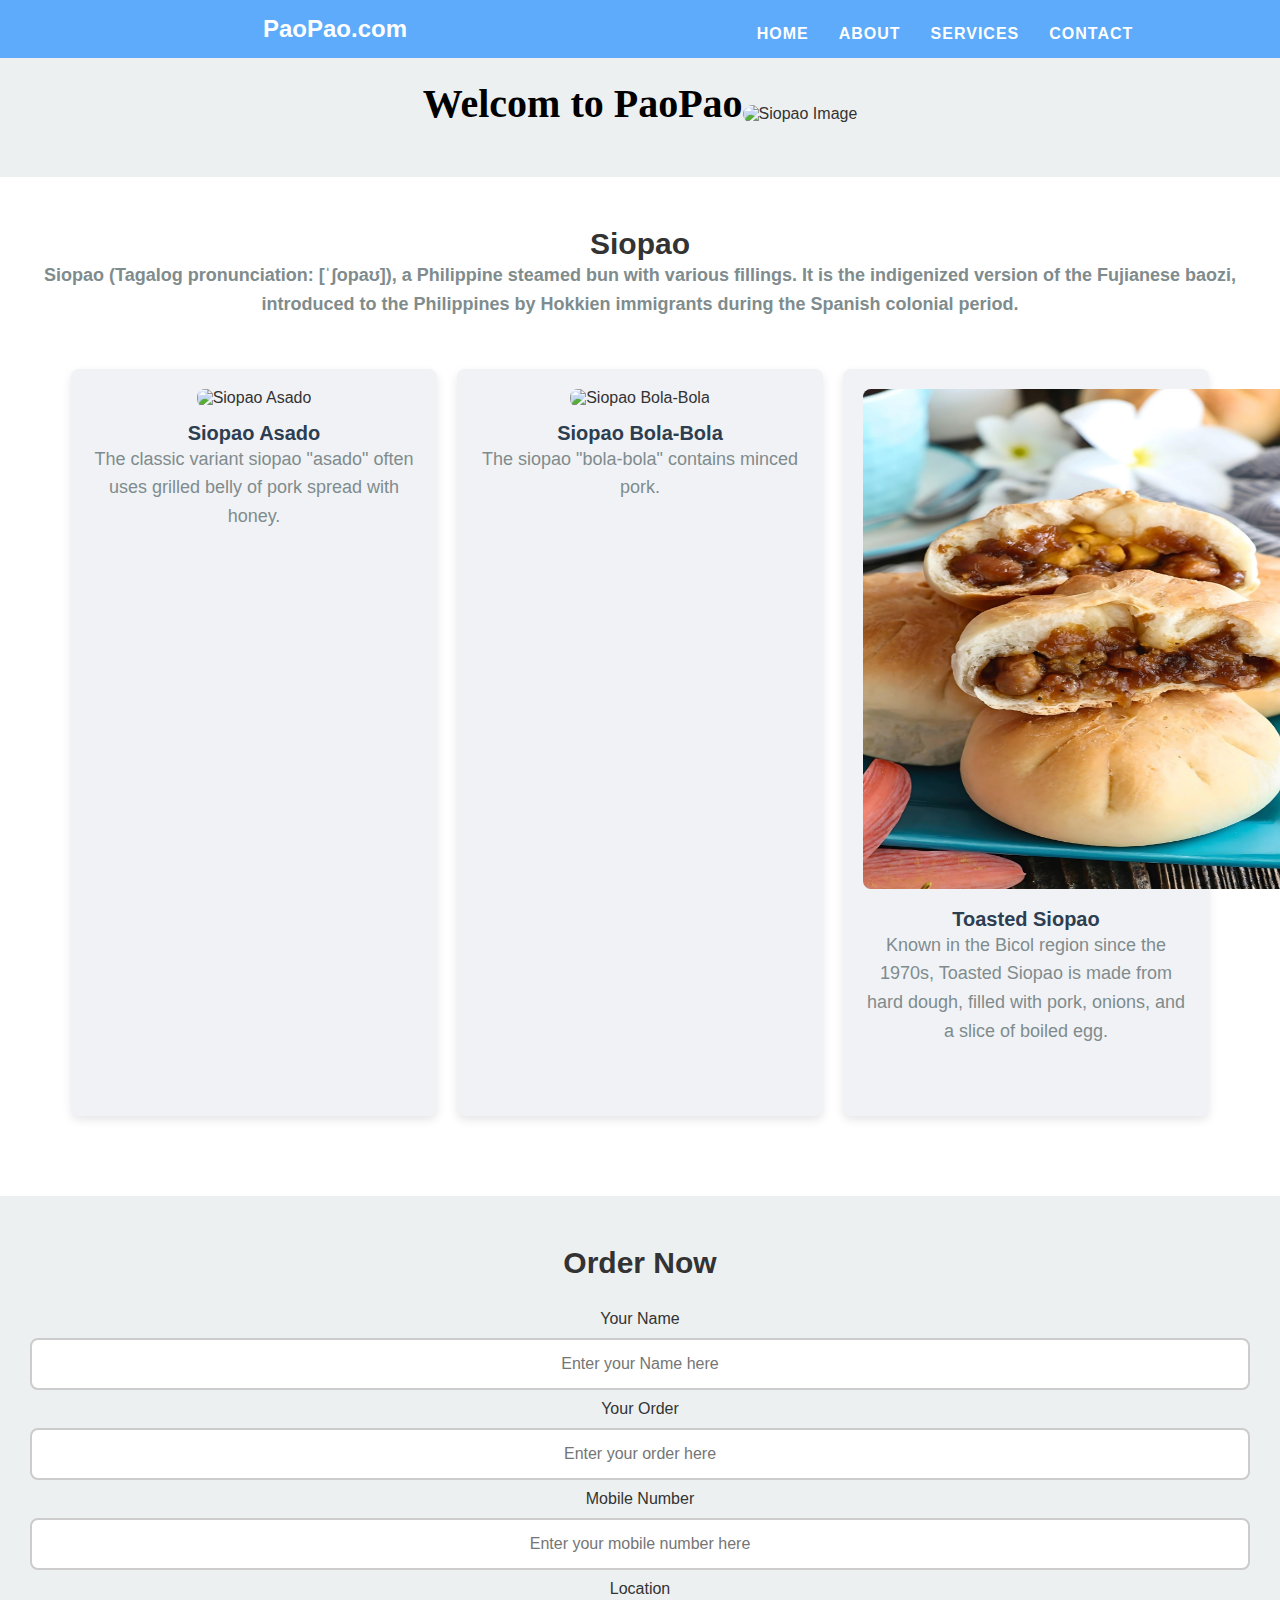
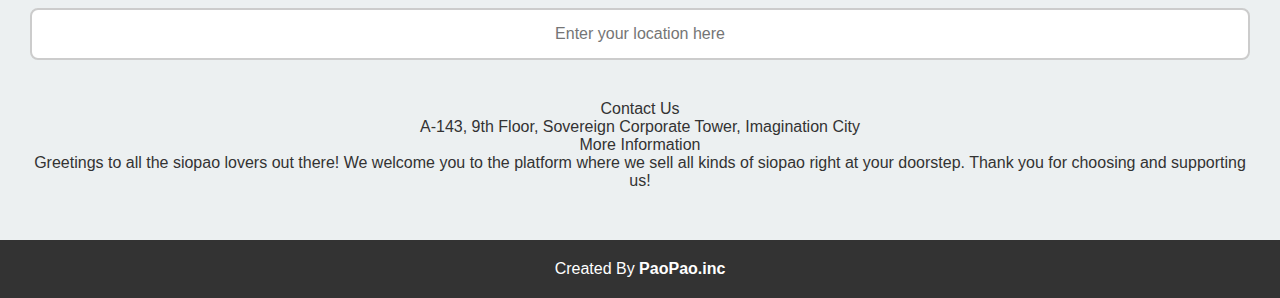
==== commit 188ae823: "Gitpush activity" ====
--- a/Hamburger/index.html
+++ b/Hamburger/index.html
@@ -46,7 +46,7 @@
             <div class="title">
                 <span>Siopao</span>
                 <p>
-                    Siopao (Tagalog pronunciation: [ˈʃopaʊ]), is a Philippine steamed bun with various fillings. It is the indigenized version of the Fujianese baozi, introduced to the Philippines by Hokkien immigrants during the Spanish colonial period.
+                    Siopao (Tagalog pronunciation: [ˈʃopaʊ]), a Philippine steamed bun with various fillings. It is the indigenized version of the Fujianese baozi, introduced to the Philippines by Hokkien immigrants during the Spanish colonial period.
                 </p>
             </div>
             <div class="boxes">
